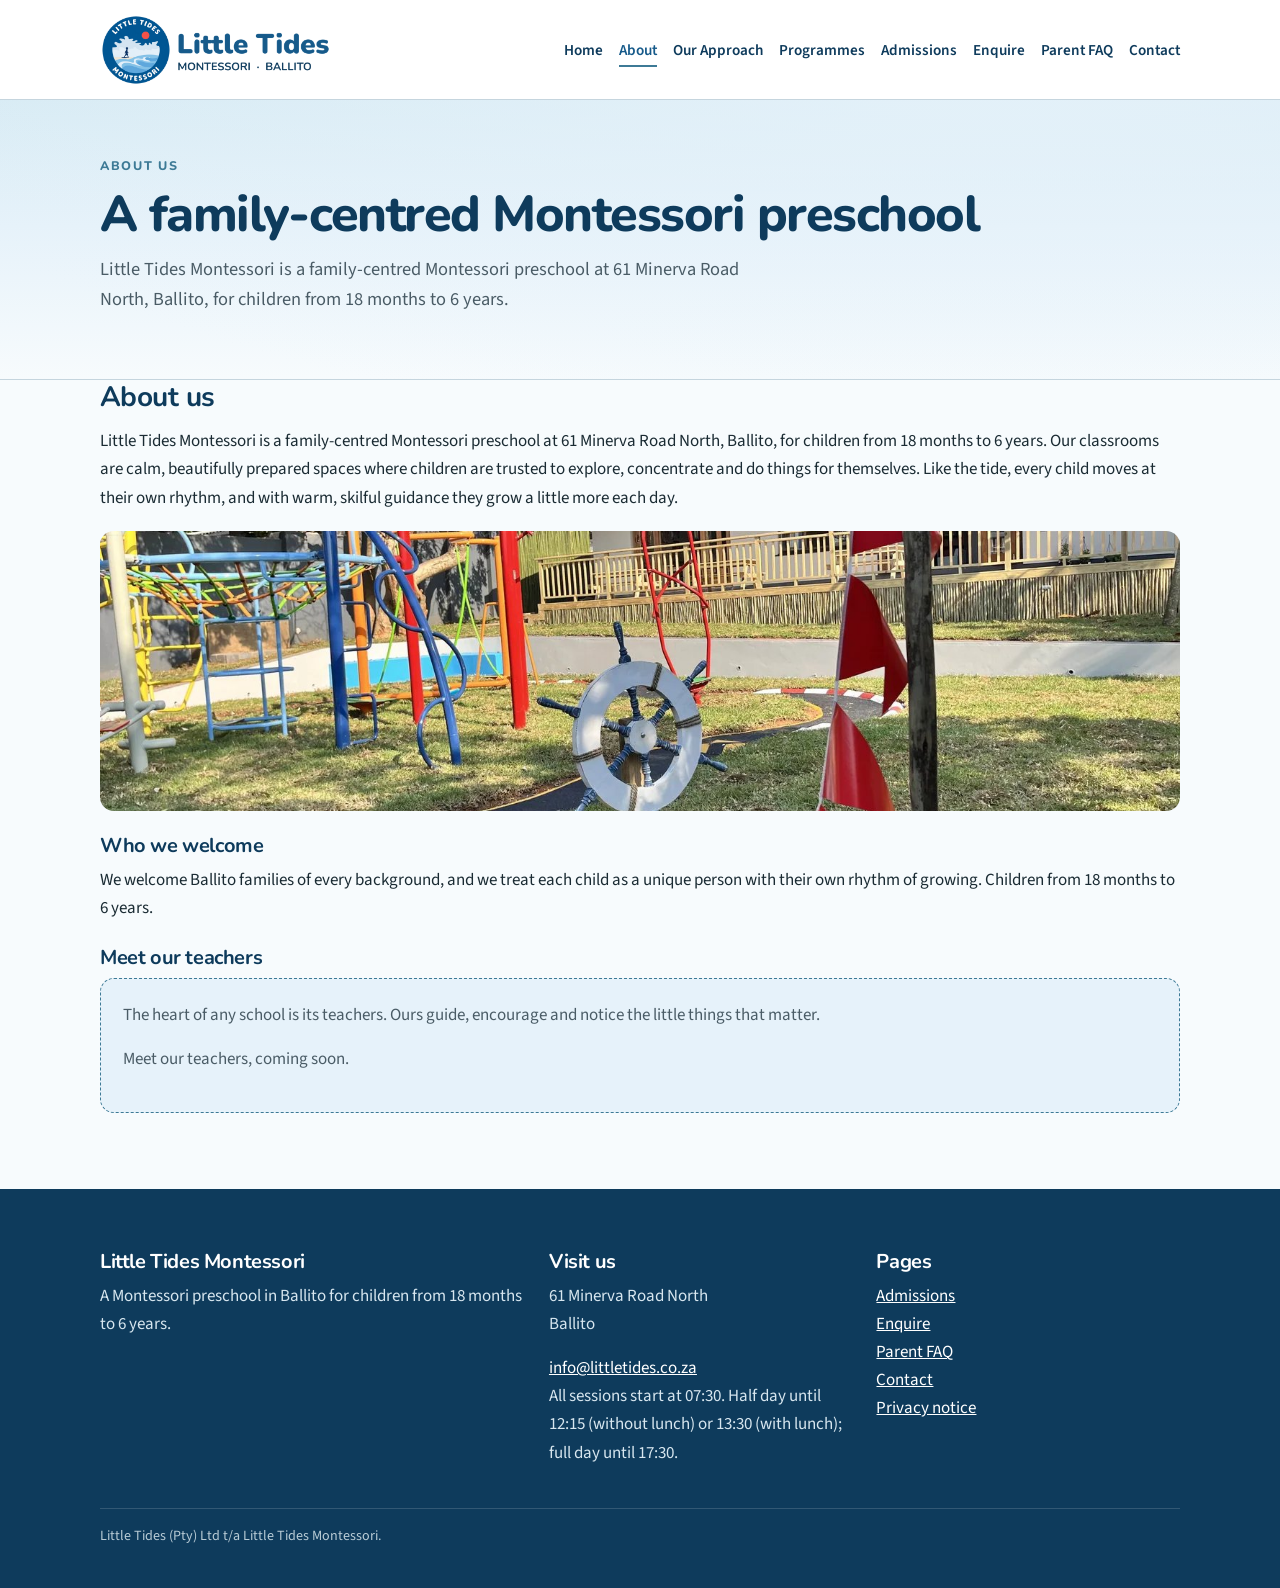
==== about.html @ b98138fb "Initial public site for littletides.co.za" ====
<!DOCTYPE html>
<html lang="en-ZA">
<head>
  <meta charset="utf-8">
  <meta name="viewport" content="width=device-width, initial-scale=1">
  <title>About us — Little Tides Montessori</title>
  <link rel="preconnect" href="https://fonts.googleapis.com">
  <link rel="preconnect" href="https://fonts.gstatic.com" crossorigin>
  <link href="https://fonts.googleapis.com/css2?family=Nunito:ital,wght@0,600;0,700;0,800;1,700&family=Source+Sans+3:ital,wght@0,400;0,600;0,700;1,400&display=swap" rel="stylesheet">
  <link rel="icon" href="favicon.ico" sizes="any">
  <link rel="icon" type="image/png" sizes="32x32" href="favicon.png">
  <link rel="apple-touch-icon" href="apple-touch-icon.png">
  <link rel="stylesheet" href="css/styles.css">
</head>
<body>
  <header class="site-header">
    <div class="header-inner">
      <a class="wordmark" href="index.html">
        <img src="img/logo-lockup.png" width="260" height="80" alt="Little Tides Montessori logo">
      </a>
      <button class="nav-toggle" type="button" aria-expanded="false" aria-controls="site-nav">Menu</button>
      <nav id="site-nav" aria-label="Primary">
        <ul>
            <li><a href="index.html">Home</a></li>
            <li><a href="about.html" aria-current="page">About</a></li>
            <li><a href="approach.html">Our Approach</a></li>
            <li><a href="programmes.html">Programmes</a></li>
            <li><a href="admissions.html">Admissions</a></li>
            <li><a href="enquire.html">Enquire</a></li>
            <li><a href="faq.html">Parent FAQ</a></li>
            <li><a href="contact.html">Contact</a></li>
        </ul>
      </nav>
    </div>
  </header>
  <main class="">

    <section class="hero">
      <div class="wrap">
        <p class="hero-kicker">About us</p>
        <h1>A family-centred Montessori preschool</h1>
        <p class="lead">Little Tides Montessori is a family-centred Montessori preschool at 61 Minerva Road North, Ballito, for children from 18 months to 6 years.</p>
      </div>
    </section>
    <section>
      <div class="wrap">
        <h2>About us</h2>
        <p>Little Tides Montessori is a family-centred Montessori preschool at 61 Minerva Road North, Ballito, for children from 18 months to 6 years. Our classrooms are calm, beautifully prepared spaces where children are trusted to explore, concentrate and do things for themselves. Like the tide, every child moves at their own rhythm, and with warm, skilful guidance they grow a little more each day.</p>
        <figure class="photo">
          <img src="img/outdoor-1.jpg" width="1500" height="1125" alt="The sand pit and garden">
        </figure>
        <h3>Who we welcome</h3>
        <p>We welcome Ballito families of every background, and we treat each child as a unique person with their own rhythm of growing. Children from 18 months to 6 years.</p>
        <h3>Meet our teachers</h3>
        <div class="team-ph">
          <p>The heart of any school is its teachers. Ours guide, encourage and notice the little things that matter.</p>
          <p>Meet our teachers, coming soon.</p>
        </div>
      </div>
    </section>

  </main>
  <footer class="site-footer">
    <div class="footer-inner">
      <div class="footer-grid">
        <div>
          <h3>Little Tides Montessori</h3>
          <p>A Montessori preschool in Ballito for children from 18 months to 6 years.</p>
        </div>
        <div>
          <h3>Visit us</h3>
          <p>61 Minerva Road North<br>Ballito</p>
          <p><a href="mailto:info@littletides.co.za">info@littletides.co.za</a><br>All sessions start at 07:30. Half day until 12:15 (without lunch) or 13:30 (with lunch); full day until 17:30.</p>
        </div>
        <div>
          <h3>Pages</h3>
          <p><a href="admissions.html">Admissions</a><br>
          <a href="enquire.html">Enquire</a><br>
          <a href="faq.html">Parent FAQ</a><br>
          <a href="contact.html">Contact</a><br>
          <a href="privacy.html">Privacy notice</a></p>
        </div>
      </div>
      <div class="legal">
        <p>Little Tides (Pty) Ltd t/a Little Tides Montessori.</p>
      </div>
    </div>
  </footer>
  <script src="js/main.js"></script>
</body>
</html>
---- css/styles.css ----
/* Colour palette.
   Calm, ocean-ish stand-ins only, marked as such in the page banner. */
:root {
  --harbour: #0E3B5C;
  --ocean: #165A8A;
  --tide: #3D7A96;
  --foam: #E6F2FA;
  --sand: #E9DFCC;
  --sand-dark: #D4C6A8;
  --paper: #F7FBFD;
  --white: #FFFFFF;
  --ink: #1A2B33;
  --muted: #4A5C66;
  --line: #C5D5DE;
  --draft: #8A5A12;
  --draft-bg: #F3E3C3;
  --error: #8B2E2E;
  --radius: 14px;
  --shadow: 0 10px 30px rgba(14, 59, 92, 0.08);
  --max: 1080px;
}

* { box-sizing: border-box; }
html { scroll-behavior: smooth; }
body {
  margin: 0;
  font-family: "Source Sans 3", "Source Sans Pro", "Segoe UI", sans-serif;
  color: var(--ink);
  background: var(--paper);
  line-height: 1.65;
  font-size: 1.0625rem;
}

img { max-width: 100%; height: auto; }
a { color: var(--ocean); }
a:hover { color: var(--harbour); }

.draft-banner {
  background: var(--draft-bg);
  color: var(--draft);
  text-align: center;
  font-size: 0.85rem;
  font-weight: 700;
  letter-spacing: 0.04em;
  padding: 0.55rem 1rem;
  position: sticky;
  top: 0;
  z-index: 40;
  border-bottom: 1px solid var(--sand-dark);
}
.draft-banner span { font-weight: 600; opacity: 0.85; }

.site-header {
  background: var(--white);
  border-bottom: 1px solid var(--line);
}
.header-inner, .footer-inner, .wrap {
  width: min(var(--max), calc(100% - 2rem));
  margin-inline: auto;
}
.header-inner {
  display: flex;
  align-items: center;
  justify-content: space-between;
  gap: 1rem;
  padding: 0.85rem 0;
}
.wordmark {
  text-decoration: none;
  color: var(--harbour);
  display: flex;
  align-items: center;
  flex-shrink: 0;
  line-height: 0;
}
.wordmark img {
  display: block;
  height: 72px;
  width: auto;
}
.logo-note {
  display: none;
}

nav ul {
  list-style: none;
  margin: 0;
  padding: 0;
  display: flex;
  flex-wrap: wrap;
  gap: 0.15rem 1rem;
}
nav a {
  text-decoration: none;
  color: var(--harbour);
  font-weight: 600;
  font-size: 0.95rem;
  padding: 0.25rem 0;
  border-bottom: 2px solid transparent;
}
nav a:hover, nav a[aria-current="page"] {
  border-bottom-color: var(--tide);
  color: var(--ocean);
}

.nav-toggle {
  display: none;
  background: transparent;
  border: 1px solid var(--line);
  border-radius: 8px;
  padding: 0.4rem 0.6rem;
  color: var(--harbour);
  font-weight: 700;
  font-family: inherit;
}

.hero {
  background:
    radial-gradient(1200px 400px at 80% -20%, rgba(230, 242, 250, 0.9), transparent),
    linear-gradient(180deg, #d7ebf4 0%, var(--foam) 45%, var(--paper) 100%);
  padding: 3.5rem 0 3rem;
  border-bottom: 1px solid var(--line);
}
.hero-kicker {
  font-family: Nunito, sans-serif;
  text-transform: uppercase;
  letter-spacing: 0.14em;
  font-size: 0.78rem;
  font-weight: 800;
  color: var(--tide);
  margin: 0 0 0.6rem;
}
.hero h1 {
  font-family: Nunito, sans-serif;
  font-weight: 800;
  font-size: clamp(2rem, 4.5vw, 3.15rem);
  line-height: 1.15;
  color: var(--harbour);
  margin: 0 0 0.6rem;
  letter-spacing: -0.03em;
}
.tagline, .tagline-placeholder {
  font-family: Nunito, sans-serif;
  font-size: 1.35rem;
  font-weight: 700;
  color: var(--ocean);
  margin: 0 0 1rem;
  font-style: italic;
}
.hero p.lead, p.lead {
  font-size: 1.15rem;
  color: var(--muted);
  max-width: 40rem;
}
.actions { display: flex; flex-wrap: wrap; gap: 0.75rem; margin-top: 1.5rem; }

.btn {
  display: inline-flex;
  align-items: center;
  justify-content: center;
  text-decoration: none;
  font-weight: 700;
  font-family: Nunito, sans-serif;
  border-radius: 999px;
  padding: 0.7rem 1.3rem;
  border: 2px solid var(--harbour);
  transition: 0.15s ease;
}
.btn-primary { background: var(--harbour); color: var(--white); }
.btn-primary:hover { background: var(--ocean); border-color: var(--ocean); color: var(--white); }
.btn-ghost { background: transparent; color: var(--harbour); }
.btn-ghost:hover { background: var(--white); color: var(--harbour); }
.btn[disabled], .btn.is-disabled {
  opacity: 0.7;
  cursor: not-allowed;
}

section { padding: 2.75rem 0; }
section + section { padding-top: 0; }
h2, h3, h4 {
  font-family: Nunito, sans-serif;
  color: var(--harbour);
  letter-spacing: -0.02em;
  line-height: 1.25;
}
h2 { font-size: 1.75rem; margin: 0 0 0.8rem; }
h3 { font-size: 1.25rem; margin: 1.4rem 0 0.5rem; }
p { margin: 0 0 1rem; }

.cards {
  display: grid;
  grid-template-columns: repeat(auto-fit, minmax(230px, 1fr));
  gap: 1rem;
  margin: 1.25rem 0 0;
}
.card {
  background: var(--white);
  border: 1px solid var(--line);
  border-radius: var(--radius);
  padding: 1.25rem 1.3rem 1.1rem;
  box-shadow: var(--shadow);
}
.card h3 { margin-top: 0; }
.placeholder {
  display: inline-block;
  background: #fff6d8;
  color: #6a4b00;
  border-radius: 4px;
  padding: 0 0.25em;
  font-weight: 600;
}
.band {
  background: var(--white);
  border-block: 1px solid var(--line);
  padding: 2.75rem 0;
}
.band-sand { background: var(--sand); border-color: var(--sand-dark); }
.muted { color: var(--muted); }
.small { font-size: 0.92rem; }

.faq details {
  background: var(--white);
  border: 1px solid var(--line);
  border-radius: 12px;
  padding: 0.85rem 1.1rem;
  margin-bottom: 0.7rem;
}
.faq summary {
  font-family: Nunito, sans-serif;
  font-weight: 700;
  color: var(--harbour);
  cursor: pointer;
}
.faq details p { margin: 0.7rem 0 0.2rem; }

form.enquiry {
  background: var(--white);
  border: 1px solid var(--line);
  border-radius: var(--radius);
  padding: 1.4rem;
  box-shadow: var(--shadow);
  max-width: 720px;
}
.form-row { margin-bottom: 1rem; }
label, .label {
  display: block;
  font-weight: 700;
  font-size: 0.95rem;
  margin-bottom: 0.3rem;
  color: var(--harbour);
}
.hint { font-weight: 500; color: var(--muted); font-size: 0.88rem; }
input[type="text"], input[type="email"], input[type="tel"], input[type="date"],
select, textarea {
  width: 100%;
  font: inherit;
  padding: 0.65rem 0.75rem;
  border: 1px solid var(--line);
  border-radius: 10px;
  background: var(--paper);
  color: var(--ink);
}
textarea { min-height: 120px; resize: vertical; }
.consent {
  background: var(--foam);
  border: 1px solid var(--line);
  border-radius: 12px;
  padding: 1rem 1.1rem;
  margin: 1.2rem 0;
  font-size: 0.95rem;
}
.consent h3 { margin-top: 0; }
.draft-label {
  display: inline-block;
  background: var(--draft-bg);
  color: var(--draft);
  font-size: 0.75rem;
  font-weight: 800;
  letter-spacing: 0.04em;
  text-transform: uppercase;
  padding: 0.15rem 0.45rem;
  border-radius: 999px;
  margin-bottom: 0.6rem;
}
.consent-tick {
  display: flex;
  gap: 0.6rem;
  align-items: flex-start;
  margin-top: 0.8rem;
}
.consent-tick input { margin-top: 0.35rem; flex-shrink: 0; }
.form-status {
  display: none;
  background: var(--draft-bg);
  color: var(--draft);
  font-weight: 700;
  padding: 0.75rem 1rem;
  border-radius: 10px;
  margin: 0.8rem 0;
}
.form-status.show { display: block; }
.map-ph {
  background: linear-gradient(180deg, #cfe3ee, #e9f3f8);
  border: 1px dashed var(--tide);
  border-radius: var(--radius);
  min-height: 220px;
  display: grid;
  place-items: center;
  color: var(--harbour);
  font-weight: 700;
  text-align: center;
  padding: 1.5rem;
}
.team-ph {
  background: var(--foam);
  border: 1px dashed var(--tide);
  border-radius: var(--radius);
  padding: 1.4rem;
  color: var(--muted);
}
.logo-badge {
  width: 160px;
  height: 160px;
  display: block;
  margin-bottom: 1rem;
}

.site-footer {
  background: var(--harbour);
  color: #d7e6ef;
  padding: 2.4rem 0 1.5rem;
  margin-top: 2rem;
}
.site-footer a { color: #fff; }
.site-footer h2, .site-footer h3 { color: #fff; }
.footer-grid {
  display: grid;
  grid-template-columns: 1.4fr 1fr 1fr;
  gap: 1.5rem;
}
.legal {
  margin-top: 1.6rem;
  border-top: 1px solid rgba(255,255,255,0.15);
  padding-top: 1rem;
  font-size: 0.88rem;
  color: #b9ccd6;
}
.legal a { color: #e6f2fa; }

.privacy-notice {
  background: var(--white);
  border: 1px solid var(--line);
  border-radius: var(--radius);
  padding: 1.5rem 1.6rem;
}
.privacy-notice h3 { margin-top: 1.6rem; }
.privacy-notice ul { margin: 0.3rem 0 1rem 1.1rem; }

@media (max-width: 860px) {
  .draft-banner span { display: none; }
  .wordmark img { height: 52px; }
  .nav-toggle { display: inline-flex; }
  nav {
    display: none;
    position: absolute;
    left: 0; right: 0;
    background: var(--white);
    border-bottom: 1px solid var(--line);
    padding: 0.6rem 1rem 1rem;
  }
  nav.open { display: block; }
  nav ul { flex-direction: column; gap: 0.45rem; }
  .header-inner { position: relative; }
  .footer-grid { grid-template-columns: 1fr; }
  .hero { padding: 2.2rem 0 2rem; }
}

.photo-row {
  display: grid;
  grid-template-columns: 1fr 1fr;
  gap: 0.8rem;
  margin: 1.2rem 0 0;
}
.photo-row figure, .photo { margin: 0; }
.photo { margin: 1.2rem 0 0; }
.photo-row img, .photo img {
  width: 100%;
  height: 220px;
  object-fit: cover;
  border-radius: var(--radius);
  display: block;
}
.photo img { height: 280px; }
.photo-row figcaption, .photo figcaption {
  font-size: 0.85rem;
  color: var(--muted);
  margin-top: 0.35rem;
}
.fees-table-wrap { overflow-x: auto; margin: 1rem 0 1.4rem; }
.fees-table {
  width: 100%;
  border-collapse: collapse;
  font-size: 0.9rem;
}
.fees-table th, .fees-table td {
  border: 1px solid var(--line);
  padding: 0.5rem 0.55rem;
  text-align: left;
  vertical-align: top;
}
.fees-table th { background: var(--foam); font-weight: 700; }
.fees-table td.num { text-align: right; white-space: nowrap; }
.fees-notes li { margin: 0.25rem 0; }
@media (max-width: 860px) {
  .photo-row { grid-template-columns: 1fr; }
  .photo-row img, .photo img { height: 200px; }
}

.form-status.ok { background: #e8f5ee; color: #1a5c38; }
.form-status.err { background: #fdecea; color: #8a1f11; }
.hp {
  position: absolute;
  left: -9999px;
  width: 1px;
  height: 1px;
  overflow: hidden;
}
.check-line {
  display: flex;
  gap: 0.5rem;
  align-items: flex-start;
  font-weight: 500;
  color: var(--ink);
  margin: 0.35rem 0;
}
.check-line input { margin-top: 0.3rem; flex-shrink: 0; }
.form-block-title { margin-top: 2.75rem; }
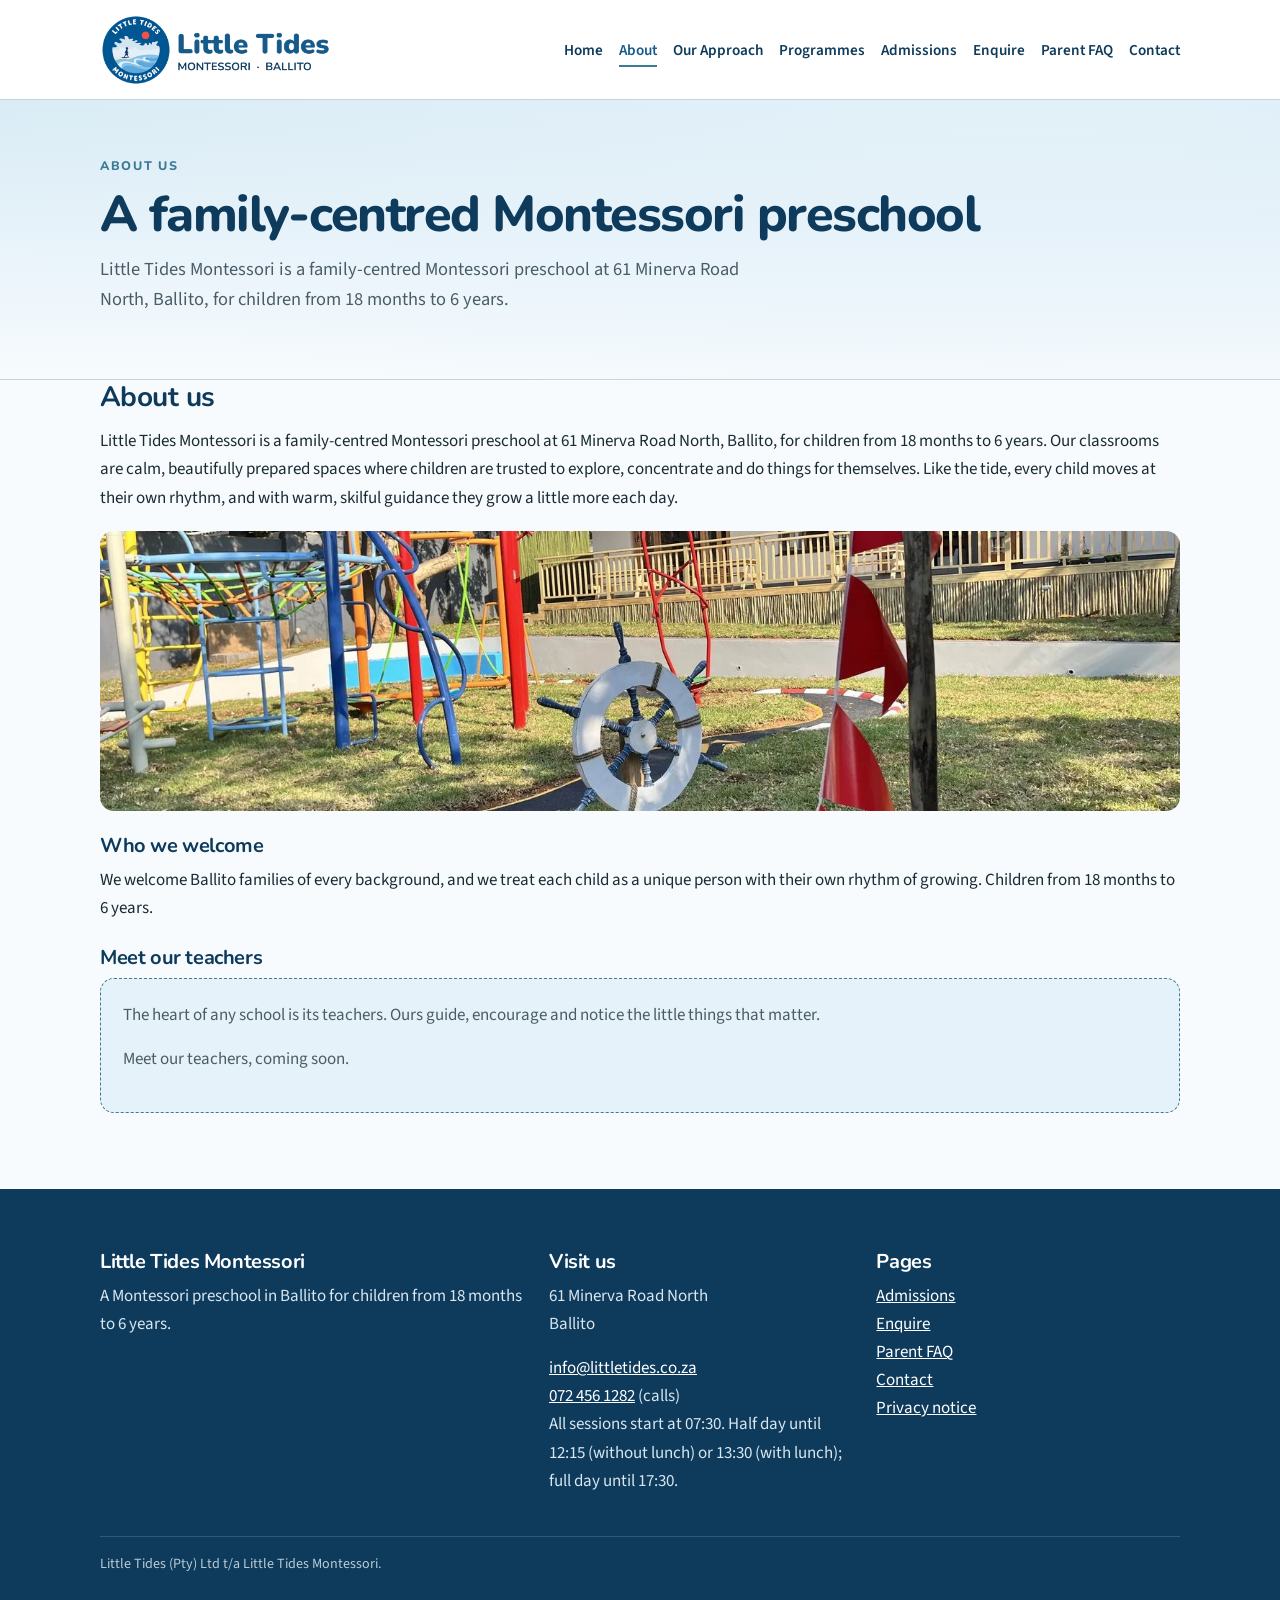
==== commit 821b6c51: "Add school phone number (calls)" ====
--- a/about.html
+++ b/about.html
@@ -70,7 +70,7 @@
         <div>
           <h3>Visit us</h3>
           <p>61 Minerva Road North<br>Ballito</p>
-          <p><a href="mailto:info@littletides.co.za">info@littletides.co.za</a><br>All sessions start at 07:30. Half day until 12:15 (without lunch) or 13:30 (with lunch); full day until 17:30.</p>
+          <p><a href="mailto:info@littletides.co.za">info@littletides.co.za</a><br><a href="tel:+27724561282">072 456 1282</a> (calls)<br>All sessions start at 07:30. Half day until 12:15 (without lunch) or 13:30 (with lunch); full day until 17:30.</p>
         </div>
         <div>
           <h3>Pages</h3>
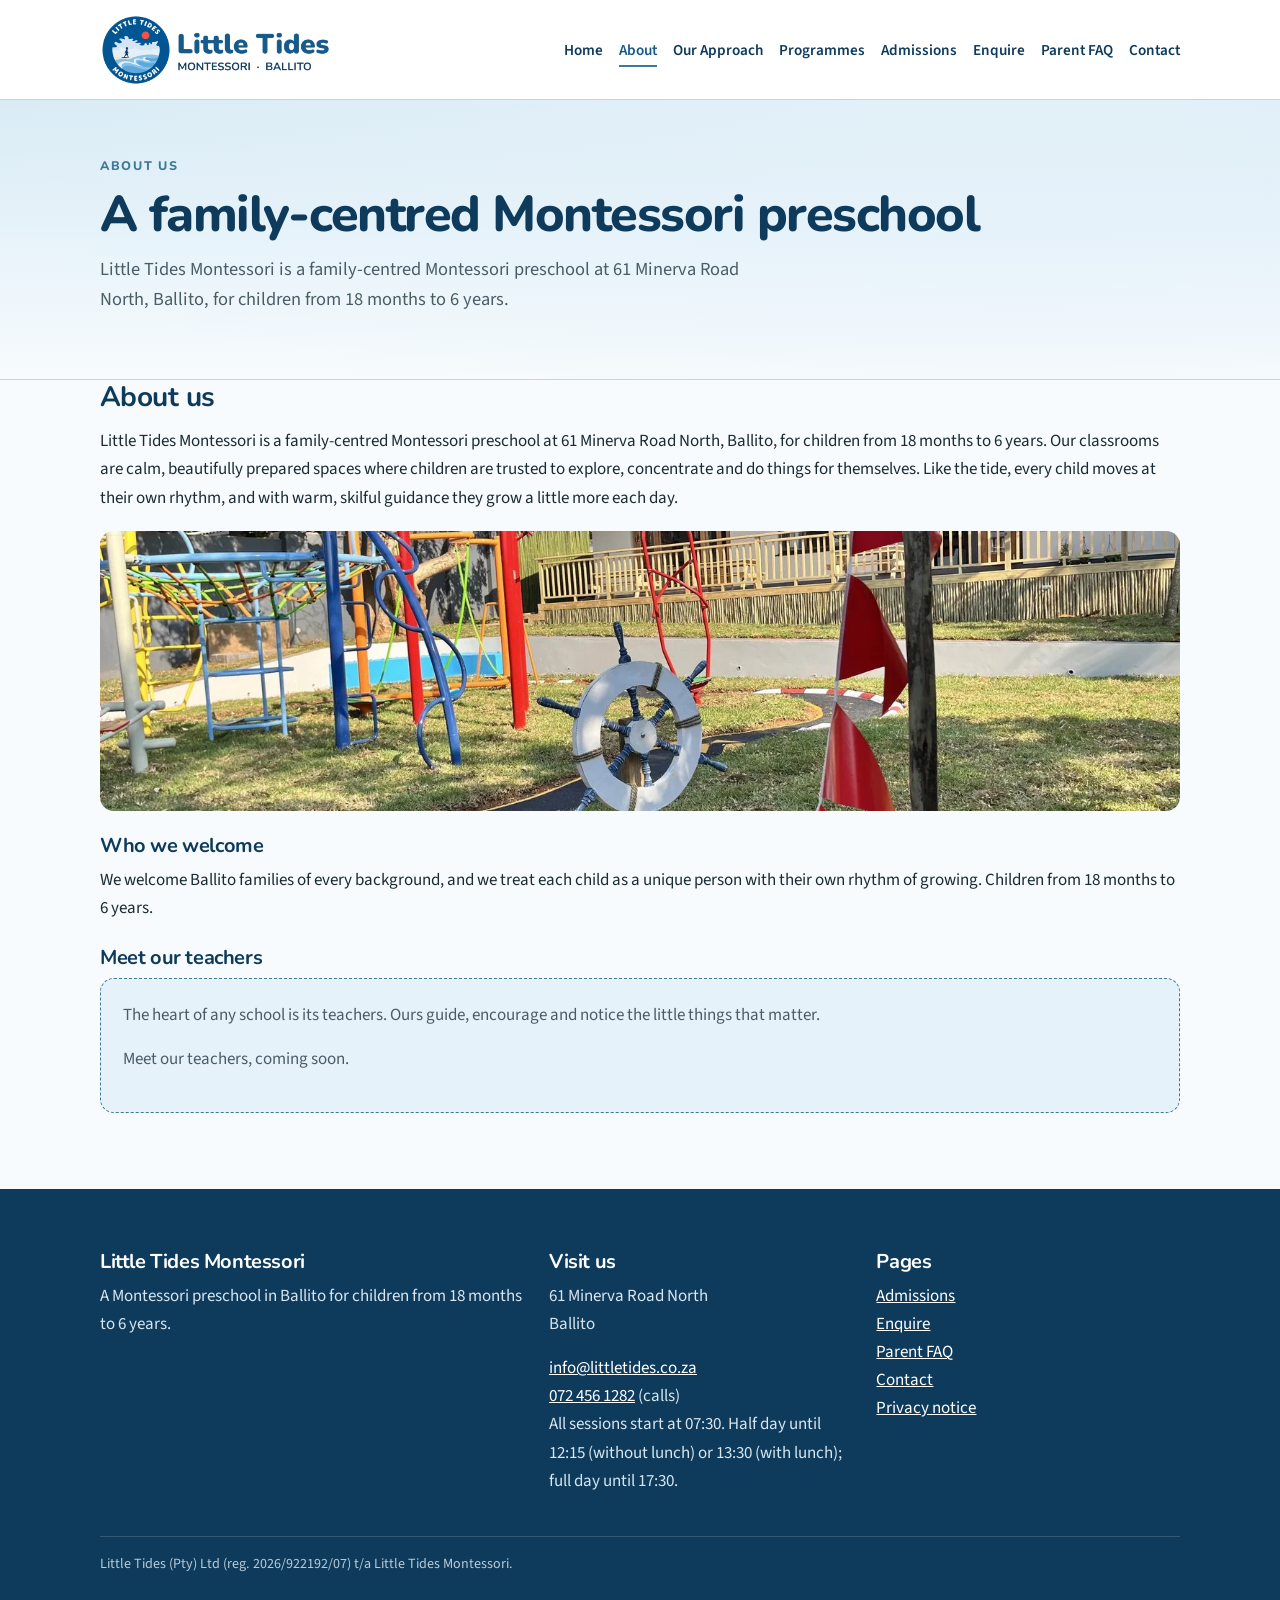
==== commit e688c263: "Add company registration, 8% wording, sitemap and share image" ====
--- a/about.html
+++ b/about.html
@@ -3,6 +3,12 @@
 <head>
   <meta charset="utf-8">
   <meta name="viewport" content="width=device-width, initial-scale=1">
+  <meta property="og:title" content="About us — Little Tides Montessori">
+  <meta property="og:description" content="Little Tides Montessori is a family-centred Montessori preschool at 61 Minerva Road North, Ballito, for children from 18 months to 6 years.">
+  <meta property="og:image" content="https://littletides.co.za/img/og-image.jpg">
+  <meta property="og:url" content="https://littletides.co.za/about.html">
+  <meta property="og:type" content="website">
+  <meta name="twitter:card" content="summary_large_image">
   <title>About us — Little Tides Montessori</title>
   <link rel="preconnect" href="https://fonts.googleapis.com">
   <link rel="preconnect" href="https://fonts.gstatic.com" crossorigin>
@@ -82,7 +88,7 @@
         </div>
       </div>
       <div class="legal">
-        <p>Little Tides (Pty) Ltd t/a Little Tides Montessori.</p>
+        <p>Little Tides (Pty) Ltd (reg. 2026/922192/07) t/a Little Tides Montessori.</p>
       </div>
     </div>
   </footer>
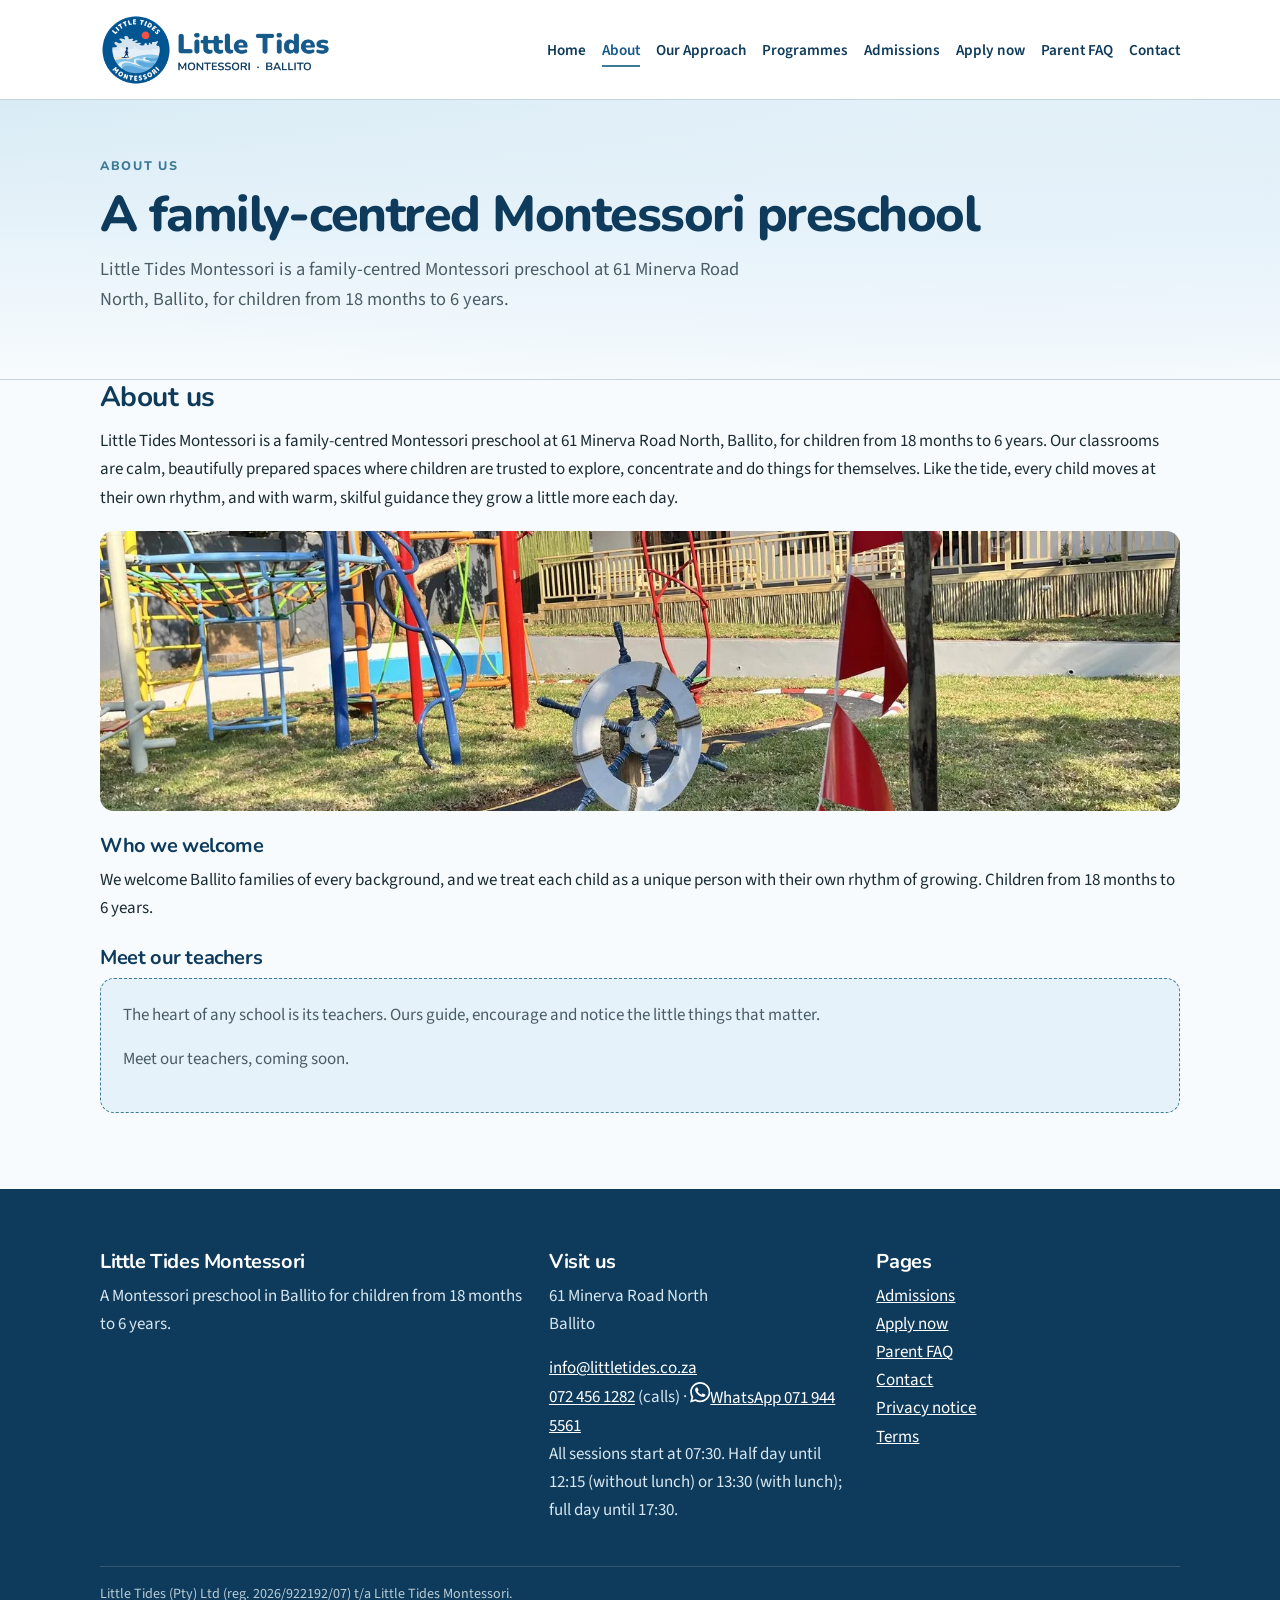
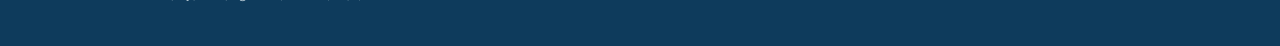
==== commit 0be25029: "Draft fee terms and conditions (not for publication)" ====
--- a/about.html
+++ b/about.html
@@ -32,7 +32,7 @@
             <li><a href="approach.html">Our Approach</a></li>
             <li><a href="programmes.html">Programmes</a></li>
             <li><a href="admissions.html">Admissions</a></li>
-            <li><a href="enquire.html">Enquire</a></li>
+            <li><a href="apply.html">Apply now</a></li>
             <li><a href="faq.html">Parent FAQ</a></li>
             <li><a href="contact.html">Contact</a></li>
         </ul>
@@ -76,15 +76,16 @@
         <div>
           <h3>Visit us</h3>
           <p>61 Minerva Road North<br>Ballito</p>
-          <p><a href="mailto:info@littletides.co.za">info@littletides.co.za</a><br><a href="tel:+27724561282">072 456 1282</a> (calls)<br>All sessions start at 07:30. Half day until 12:15 (without lunch) or 13:30 (with lunch); full day until 17:30.</p>
+          <p><a href="mailto:info@littletides.co.za">info@littletides.co.za</a><br><a href="tel:+27724561282">072 456 1282</a> (calls) · <a class="whatsapp-link" href="https://wa.me/27719445561" target="_blank" rel="noopener"><svg class="icon-whatsapp" xmlns="http://www.w3.org/2000/svg" viewBox="0 0 24 24" width="1.2em" height="1.2em" aria-hidden="true" focusable="false"><path fill="currentColor" d="M17.472 14.382c-.297-.149-1.758-.867-2.03-.967-.273-.099-.471-.148-.67.15-.197.297-.767.966-.94 1.164-.173.199-.347.223-.644.075-.297-.15-1.255-.463-2.39-1.475-.883-.788-1.48-1.761-1.653-2.059-.173-.297-.018-.458.13-.606.134-.133.298-.347.446-.52.149-.174.198-.298.298-.497.099-.198.05-.371-.025-.52-.075-.149-.669-1.612-.916-2.207-.242-.579-.487-.5-.669-.51-.173-.008-.371-.01-.57-.01-.198 0-.52.074-.792.372-.272.297-1.04 1.016-1.04 2.479 0 1.462 1.065 2.875 1.213 3.074.149.198 2.096 3.2 5.077 4.487.709.306 1.262.489 1.694.625.712.227 1.36.195 1.871.118.571-.085 1.758-.719 2.006-1.413.248-.694.248-1.289.173-1.413-.074-.124-.272-.198-.57-.347m-5.421 7.403h-.004a9.87 9.87 0 01-5.031-1.378l-.361-.214-3.741.982.998-3.648-.235-.374a9.86 9.86 0 01-1.51-5.26c.001-5.45 4.436-9.884 9.888-9.884 2.64 0 5.122 1.03 6.988 2.898a9.825 9.825 0 012.893 6.994c-.003 5.45-4.435 9.884-9.885 9.884m8.413-18.297A11.815 11.815 0 0012.05 0C5.495 0 .16 5.335.157 11.892c0 2.096.547 4.142 1.588 5.945L.057 24l6.305-1.654a11.882 11.882 0 005.683 1.448h.005c6.554 0 11.89-5.335 11.893-11.893a11.821 11.821 0 00-3.48-8.413z"/></svg>WhatsApp 071 944 5561</a><br>All sessions start at 07:30. Half day until 12:15 (without lunch) or 13:30 (with lunch); full day until 17:30.</p>
         </div>
         <div>
           <h3>Pages</h3>
           <p><a href="admissions.html">Admissions</a><br>
-          <a href="enquire.html">Enquire</a><br>
+          <a href="apply.html">Apply now</a><br>
           <a href="faq.html">Parent FAQ</a><br>
           <a href="contact.html">Contact</a><br>
-          <a href="privacy.html">Privacy notice</a></p>
+          <a href="privacy.html">Privacy notice</a><br>
+          <a href="terms.html">Terms</a></p>
         </div>
       </div>
       <div class="legal">
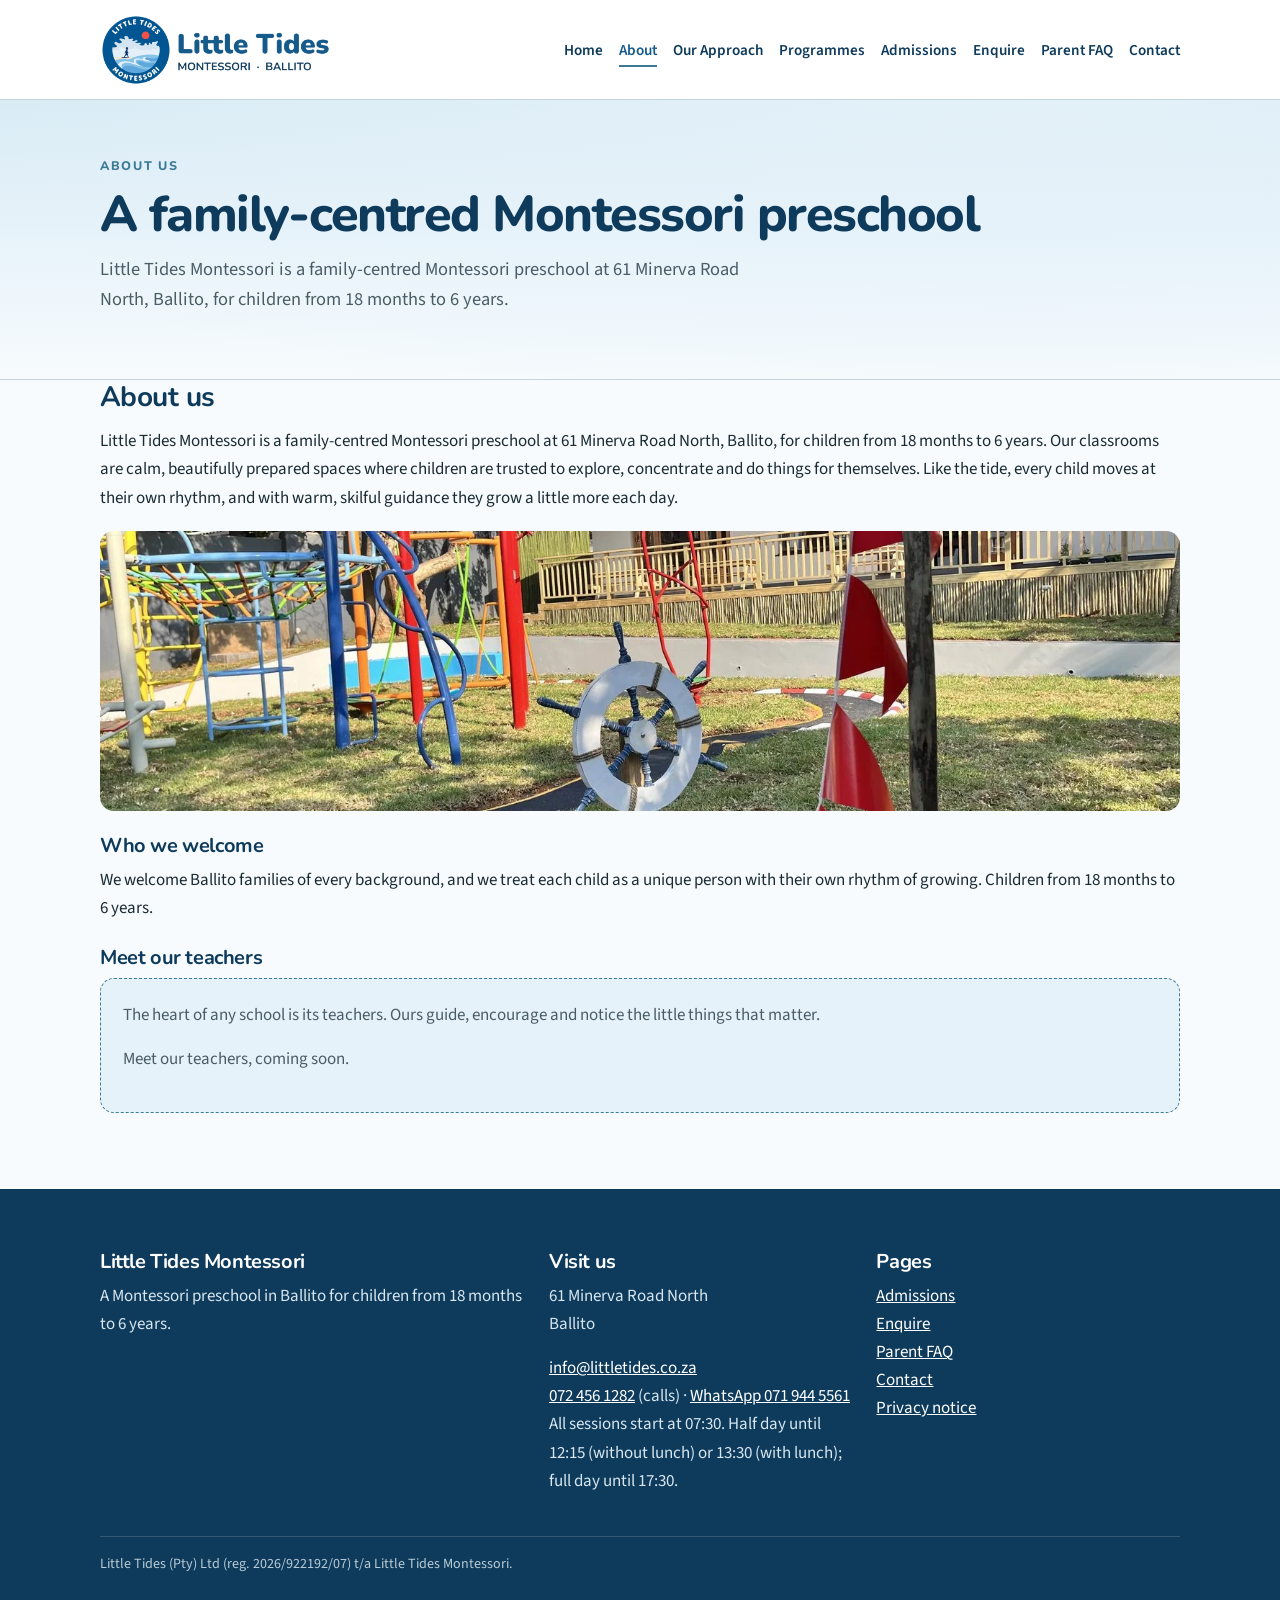
==== commit 33a9dc7d: "Add WhatsApp contact (draft, not published)" ====
--- a/about.html
+++ b/about.html
@@ -32,7 +32,7 @@
             <li><a href="approach.html">Our Approach</a></li>
             <li><a href="programmes.html">Programmes</a></li>
             <li><a href="admissions.html">Admissions</a></li>
-            <li><a href="apply.html">Apply now</a></li>
+            <li><a href="enquire.html">Enquire</a></li>
             <li><a href="faq.html">Parent FAQ</a></li>
             <li><a href="contact.html">Contact</a></li>
         </ul>
@@ -76,16 +76,15 @@
         <div>
           <h3>Visit us</h3>
           <p>61 Minerva Road North<br>Ballito</p>
-          <p><a href="mailto:info@littletides.co.za">info@littletides.co.za</a><br><a href="tel:+27724561282">072 456 1282</a> (calls) · <a class="whatsapp-link" href="https://wa.me/27719445561" target="_blank" rel="noopener"><svg class="icon-whatsapp" xmlns="http://www.w3.org/2000/svg" viewBox="0 0 24 24" width="1.2em" height="1.2em" aria-hidden="true" focusable="false"><path fill="currentColor" d="M17.472 14.382c-.297-.149-1.758-.867-2.03-.967-.273-.099-.471-.148-.67.15-.197.297-.767.966-.94 1.164-.173.199-.347.223-.644.075-.297-.15-1.255-.463-2.39-1.475-.883-.788-1.48-1.761-1.653-2.059-.173-.297-.018-.458.13-.606.134-.133.298-.347.446-.52.149-.174.198-.298.298-.497.099-.198.05-.371-.025-.52-.075-.149-.669-1.612-.916-2.207-.242-.579-.487-.5-.669-.51-.173-.008-.371-.01-.57-.01-.198 0-.52.074-.792.372-.272.297-1.04 1.016-1.04 2.479 0 1.462 1.065 2.875 1.213 3.074.149.198 2.096 3.2 5.077 4.487.709.306 1.262.489 1.694.625.712.227 1.36.195 1.871.118.571-.085 1.758-.719 2.006-1.413.248-.694.248-1.289.173-1.413-.074-.124-.272-.198-.57-.347m-5.421 7.403h-.004a9.87 9.87 0 01-5.031-1.378l-.361-.214-3.741.982.998-3.648-.235-.374a9.86 9.86 0 01-1.51-5.26c.001-5.45 4.436-9.884 9.888-9.884 2.64 0 5.122 1.03 6.988 2.898a9.825 9.825 0 012.893 6.994c-.003 5.45-4.435 9.884-9.885 9.884m8.413-18.297A11.815 11.815 0 0012.05 0C5.495 0 .16 5.335.157 11.892c0 2.096.547 4.142 1.588 5.945L.057 24l6.305-1.654a11.882 11.882 0 005.683 1.448h.005c6.554 0 11.89-5.335 11.893-11.893a11.821 11.821 0 00-3.48-8.413z"/></svg>WhatsApp 071 944 5561</a><br>All sessions start at 07:30. Half day until 12:15 (without lunch) or 13:30 (with lunch); full day until 17:30.</p>
+          <p><a href="mailto:info@littletides.co.za">info@littletides.co.za</a><br><a href="tel:+27724561282">072 456 1282</a> (calls) · <a href="https://wa.me/27719445561" target="_blank" rel="noopener">WhatsApp 071 944 5561</a><br>All sessions start at 07:30. Half day until 12:15 (without lunch) or 13:30 (with lunch); full day until 17:30.</p>
         </div>
         <div>
           <h3>Pages</h3>
           <p><a href="admissions.html">Admissions</a><br>
-          <a href="apply.html">Apply now</a><br>
+          <a href="enquire.html">Enquire</a><br>
           <a href="faq.html">Parent FAQ</a><br>
           <a href="contact.html">Contact</a><br>
-          <a href="privacy.html">Privacy notice</a><br>
-          <a href="terms.html">Terms</a></p>
+          <a href="privacy.html">Privacy notice</a></p>
         </div>
       </div>
       <div class="legal">
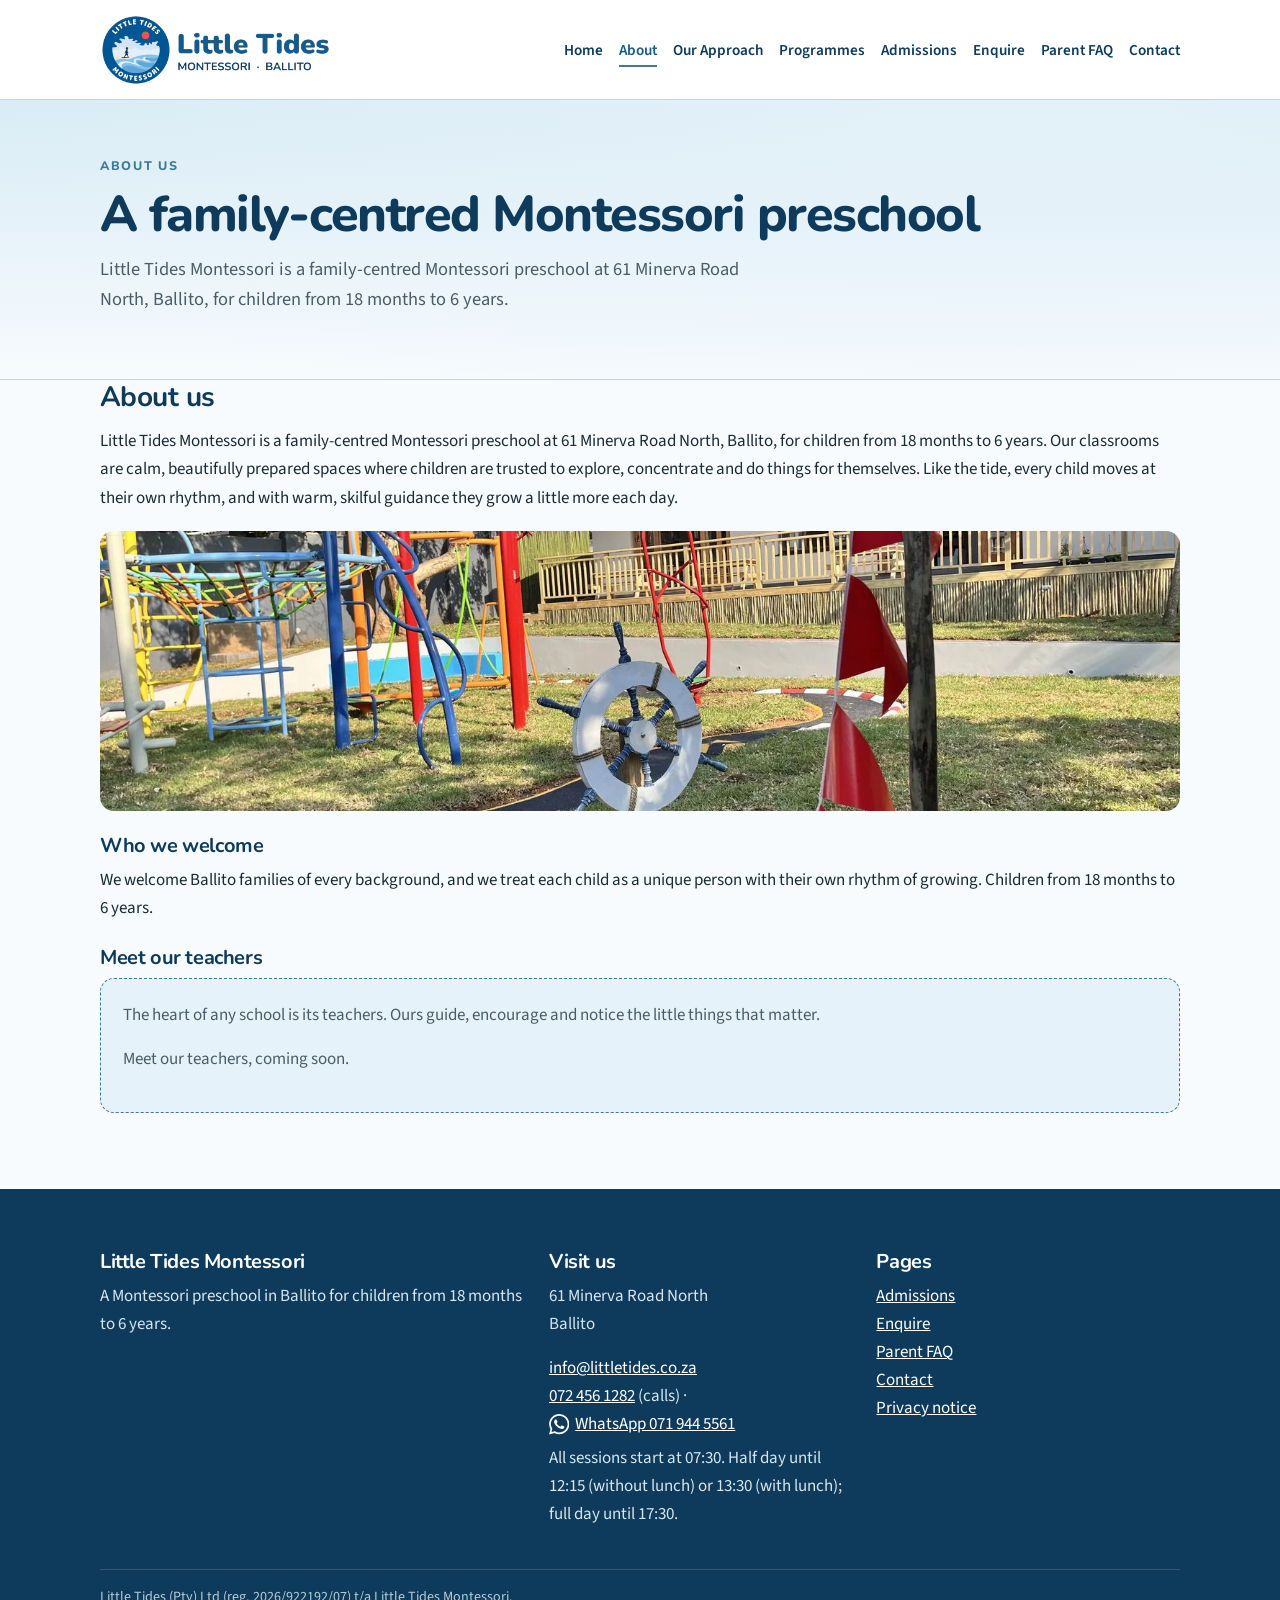
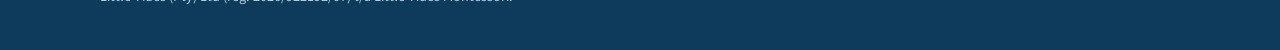
==== commit 2981da9a: "Add WhatsApp logo icons to the contact button and links" ====
--- a/about.html
+++ b/about.html
@@ -76,7 +76,7 @@
         <div>
           <h3>Visit us</h3>
           <p>61 Minerva Road North<br>Ballito</p>
-          <p><a href="mailto:info@littletides.co.za">info@littletides.co.za</a><br><a href="tel:+27724561282">072 456 1282</a> (calls) · <a href="https://wa.me/27719445561" target="_blank" rel="noopener">WhatsApp 071 944 5561</a><br>All sessions start at 07:30. Half day until 12:15 (without lunch) or 13:30 (with lunch); full day until 17:30.</p>
+          <p><a href="mailto:info@littletides.co.za">info@littletides.co.za</a><br><a href="tel:+27724561282">072 456 1282</a> (calls) · <a class="whatsapp-link" href="https://wa.me/27719445561" target="_blank" rel="noopener"><svg class="icon-whatsapp" xmlns="http://www.w3.org/2000/svg" viewBox="0 0 24 24" width="1.2em" height="1.2em" aria-hidden="true" focusable="false"><path fill="currentColor" d="M17.472 14.382c-.297-.149-1.758-.867-2.03-.967-.273-.099-.471-.148-.67.15-.197.297-.767.966-.94 1.164-.173.199-.347.223-.644.075-.297-.15-1.255-.463-2.39-1.475-.883-.788-1.48-1.761-1.653-2.059-.173-.297-.018-.458.13-.606.134-.133.298-.347.446-.52.149-.174.198-.298.298-.497.099-.198.05-.371-.025-.52-.075-.149-.669-1.612-.916-2.207-.242-.579-.487-.5-.669-.51-.173-.008-.371-.01-.57-.01-.198 0-.52.074-.792.372-.272.297-1.04 1.016-1.04 2.479 0 1.462 1.065 2.875 1.213 3.074.149.198 2.096 3.2 5.077 4.487.709.306 1.262.489 1.694.625.712.227 1.36.195 1.871.118.571-.085 1.758-.719 2.006-1.413.248-.694.248-1.289.173-1.413-.074-.124-.272-.198-.57-.347m-5.421 7.403h-.004a9.87 9.87 0 01-5.031-1.378l-.361-.214-3.741.982.998-3.648-.235-.374a9.86 9.86 0 01-1.51-5.26c.001-5.45 4.436-9.884 9.888-9.884 2.64 0 5.122 1.03 6.988 2.898a9.825 9.825 0 012.893 6.994c-.003 5.45-4.435 9.884-9.885 9.884m8.413-18.297A11.815 11.815 0 0012.05 0C5.495 0 .16 5.335.157 11.892c0 2.096.547 4.142 1.588 5.945L.057 24l6.305-1.654a11.882 11.882 0 005.683 1.448h.005c6.554 0 11.89-5.335 11.893-11.893a11.821 11.821 0 00-3.48-8.413z"/></svg>WhatsApp 071 944 5561</a><br>All sessions start at 07:30. Half day until 12:15 (without lunch) or 13:30 (with lunch); full day until 17:30.</p>
         </div>
         <div>
           <h3>Pages</h3>
--- a/css/styles.css
+++ b/css/styles.css
@@ -170,6 +170,33 @@
 .btn-primary:hover { background: var(--ocean); border-color: var(--ocean); color: var(--white); }
 .btn-ghost { background: transparent; color: var(--harbour); }
 .btn-ghost:hover { background: var(--white); color: var(--harbour); }
+/* #25D366 fails contrast with white text; use a darker WhatsApp green */
+.btn-whatsapp {
+  gap: 0.4em;
+  background: #0E7A34;
+  color: #fff;
+  border-color: #0E7A34;
+}
+.btn-whatsapp:hover {
+  background: #0B6E30;
+  border-color: #0B6E30;
+  color: #fff;
+}
+.icon-whatsapp {
+  width: 1.2em;
+  height: 1.2em;
+  display: inline-block;
+  vertical-align: -0.2em;
+  flex-shrink: 0;
+}
+.whatsapp-link {
+  display: inline-flex;
+  align-items: center;
+  gap: 0.35em;
+}
+.whatsapp-link .icon-whatsapp { color: #25D366; }
+.site-footer .whatsapp-link .icon-whatsapp { color: currentColor; }
+.btn-whatsapp .icon-whatsapp { color: #fff; vertical-align: unset; }
 .btn[disabled], .btn.is-disabled {
   opacity: 0.7;
   cursor: not-allowed;
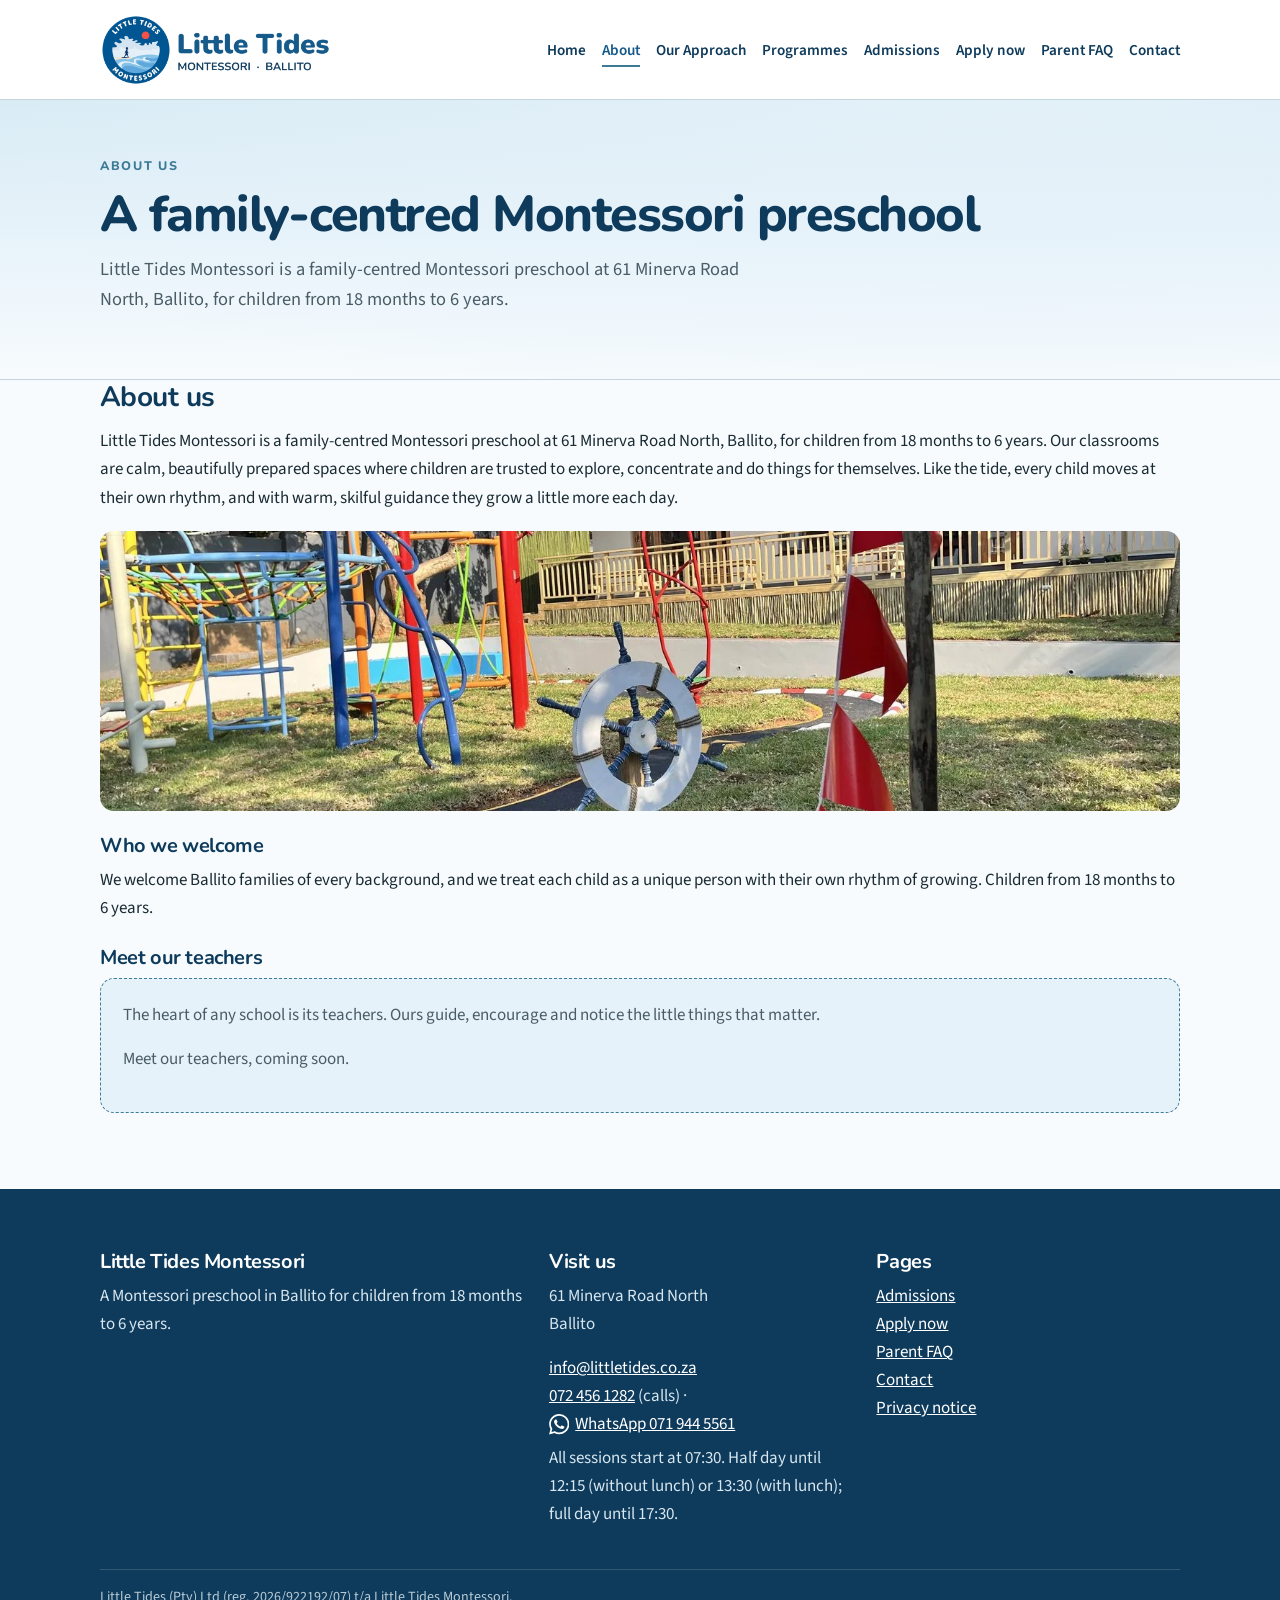
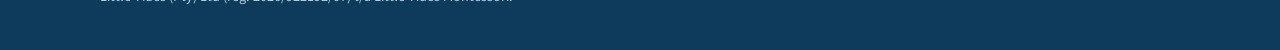
==== commit 6736c08c: "Replace the Enquire page with a single Apply now pathway The site now has one application form at ap" ====
--- a/about.html
+++ b/about.html
@@ -32,7 +32,7 @@
             <li><a href="approach.html">Our Approach</a></li>
             <li><a href="programmes.html">Programmes</a></li>
             <li><a href="admissions.html">Admissions</a></li>
-            <li><a href="enquire.html">Enquire</a></li>
+            <li><a href="apply.html">Apply now</a></li>
             <li><a href="faq.html">Parent FAQ</a></li>
             <li><a href="contact.html">Contact</a></li>
         </ul>
@@ -81,7 +81,7 @@
         <div>
           <h3>Pages</h3>
           <p><a href="admissions.html">Admissions</a><br>
-          <a href="enquire.html">Enquire</a><br>
+          <a href="apply.html">Apply now</a><br>
           <a href="faq.html">Parent FAQ</a><br>
           <a href="contact.html">Contact</a><br>
           <a href="privacy.html">Privacy notice</a></p>
